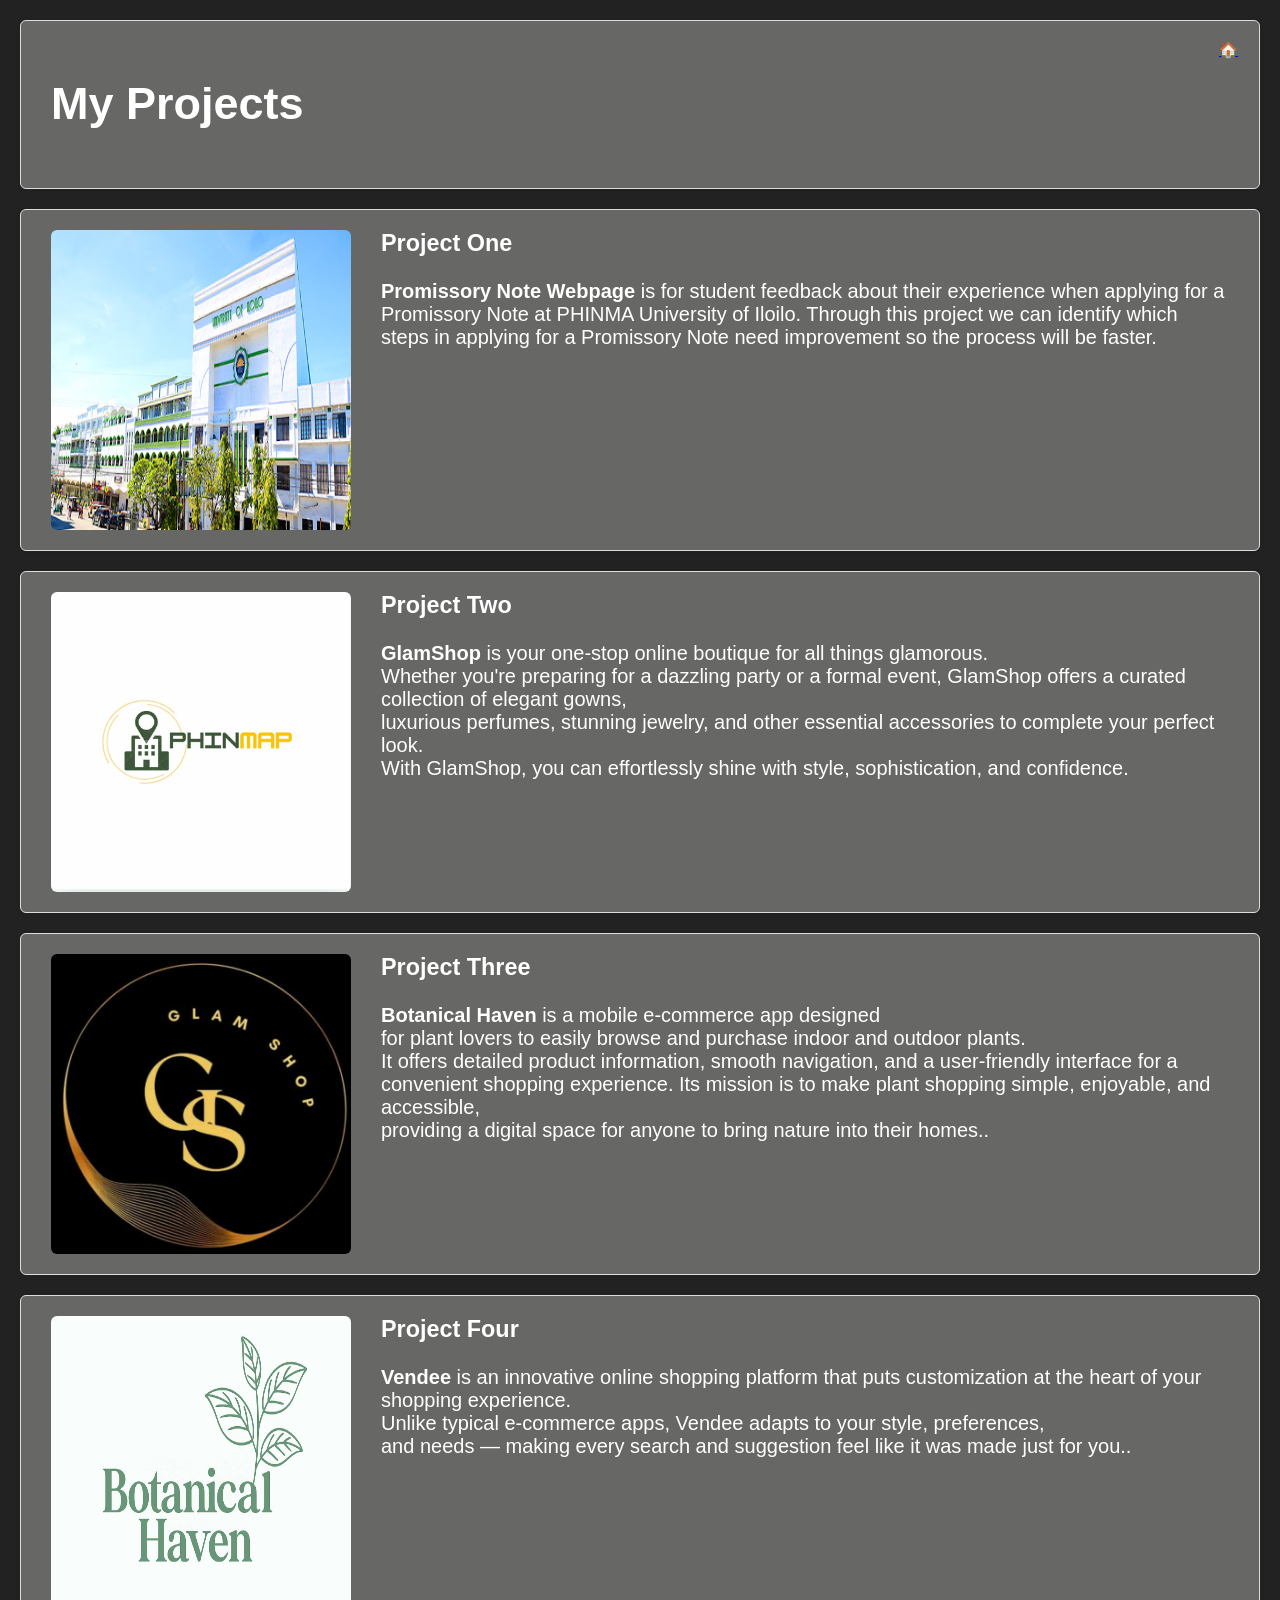
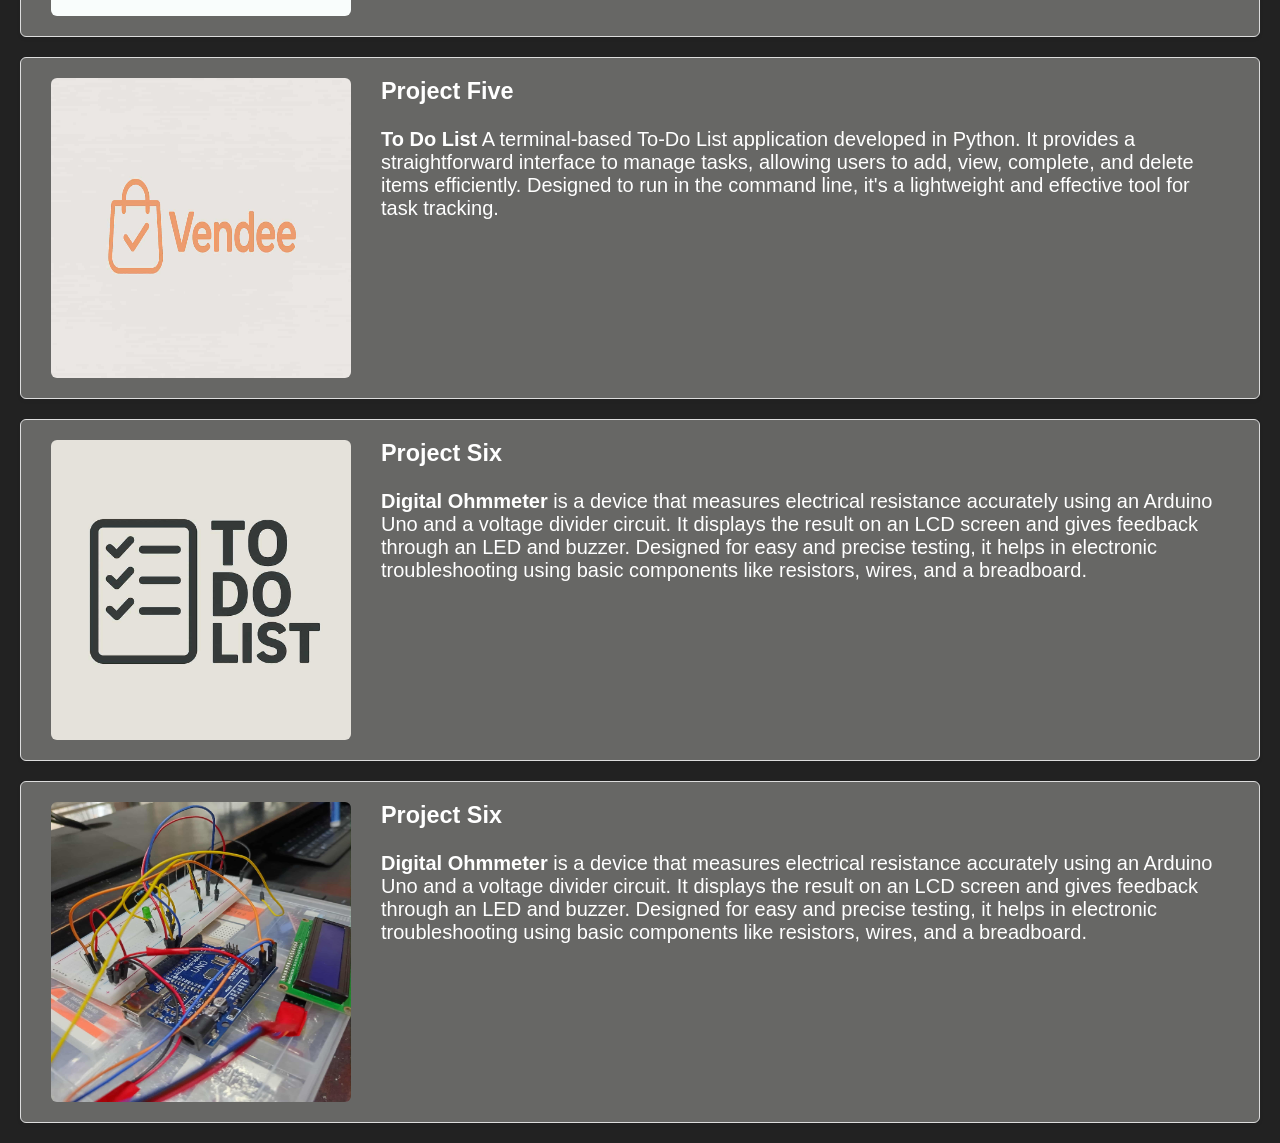
==== project.html @ 800e0fb3 "portfolio" ====
<!DOCTYPE html>
<html lang="en">
<head>
  <meta charset="UTF-8" >
  <meta name="viewport" content="width=device-width, initial-scale=1" >
  <title>My Projects</title>
  <style>
    body {
      font-family: Arial, sans-serif;
      margin: 20px;
      background-color: #222;
      color: #fff;
      font-size: 20px;
    }

    .head {
      font-size: 30px;
      margin-bottom: 30px;
      justify-content: center;
      text-align: center;
    }
    .head .button-container{
      padding-left: auto;
      margin-left: auto;
      font-size: 15px;
      text-align: right;
      width: 10px;
    }
    #projects > div {
      background-color: #676765;
      border: 1px solid #ddd;
      border-radius: 6px;
      padding: 20px 30px;
      margin: 20px 0;
      box-shadow: 0 2px 4px rgba(0,0,0,0.05);

      display: flex;
      align-items: flex-start;
      gap: 30px;
      flex-wrap: wrap;
    }

    .project-img {
      width: 300px;
      height: 300px;
      border-radius: 6px;
      flex-shrink: 0;
    }

    .project-content {
      flex: 1;
      min-width: 250px;
    }

    h3 {
      margin-top: 0;
      color: #fff;
    
    }

    @media (max-width: 700px) {
      #projects > div {
        flex-direction: column;
        padding: 20px;
      }

      .project-img {
        width: 100%;
        max-width: 400px;
        margin: 0 auto 15px auto;
      }

      .project-content {
        min-width: auto;
      }
    }
  </style>
</head>
<body>
  <section id="projects">
    <div class="head">
      <h2>My Projects</h2>
      <div class="button-container">
        <a href="index.html" class="home-button">🏠</a>
    </div>
    </div>

    <div class="project1">
      <img src="pics/Campus.jpg" alt="PHINMAP Project" class="project-img">
      <div class="project-content">
        <h3>Project One</h3>
        <p>
          <strong>Promissory Note Webpage</strong> is for student feedback about their experience when applying for a <br>
    Promissory Note at PHINMA University of Iloilo. Through this project we can identify
    which steps in applying for a Promissory Note need improvement so the process will be faster.
        </p>
      </div>
    </div>

    <div class="project2">
      <img src="pics/phinmap.jpg" alt="Glam Shop" class="project-img">
      <div class="project-content">
        <h3>Project Two</h3>
        <p>
          <strong>GlamShop</strong> is your one-stop online boutique for all things glamorous. <br>Whether you're preparing for a dazzling party or a formal event, GlamShop offers a curated collection of elegant gowns,
          <br> luxurious perfumes, stunning jewelry, and other essential accessories to complete your perfect look.
          <br>With GlamShop, you can effortlessly shine with style, sophistication, and confidence.
        </p>
      </div>
    </div>

    <div class="project3">
      <img src="pics/glam.jpg" alt="Botanical Haven" class="project-img">
      <div class="project-content">
        <h3>Project Three</h3>
        <p>
          <strong>Botanical Haven</strong> is a mobile e-commerce app designed<br> for plant lovers to easily browse and purchase indoor and outdoor plants.
          <br> It offers detailed product information, smooth navigation, and a user-friendly interface for a convenient shopping experience.
          Its mission is to make plant shopping simple, enjoyable, and accessible, <br>providing a digital space for anyone to bring nature into their homes..
        </p>
      </div>
    </div>

    <div class="project4">
      <img src="pics/botanical.jpg" alt="Vendee" class="project-img">
      <div class="project-content">
        <h3>Project Four</h3>
        <p>
          <strong>Vendee</strong> is an innovative online shopping platform that puts customization at the heart of your shopping experience.
          <br> Unlike typical e-commerce apps, Vendee adapts to your style, preferences,
          <br> and needs — making every search and suggestion feel like it was made just for you..
        </p>
      </div>
    </div>

     <div class="project5">
      <img src="pics/vendee.jpg" alt="ToDoList" class="project-img">
      <div class="project-content">
        <h3>Project Five</h3>
        <p>
          <strong>To Do List</strong> A terminal-based To-Do List application developed in Python.
           It provides a straightforward interface to manage tasks, allowing users to add, view, complete, and delete items efficiently.
           Designed to run in the command line, it's a lightweight and effective tool for task tracking.
        </p>
      </div>
    </div>

    <div class="project6">
      <img src="pics/todolist.jpg" alt="Arduino" class="project-img">
      <div class="project-content">
        <h3>Project Six</h3>
        <p>
          <strong>Digital Ohmmeter</strong> is a device that measures electrical resistance accurately using an Arduino Uno and a voltage divider circuit.
          It displays the result on an LCD screen and gives feedback through an LED and buzzer.
          Designed for easy and precise testing, it helps in electronic troubleshooting using basic components like resistors, wires, and a breadboard.
        </p>
      </div>
    </div>

    <div class="project7">
      <img src="pics/arduino.jpg" alt="Arduino" class="project-img">
      <div class="project-content">
        <h3>Project Six</h3>
        <p>
          <strong>Digital Ohmmeter</strong> is a device that measures electrical resistance accurately using an Arduino Uno and a voltage divider circuit.
          It displays the result on an LCD screen and gives feedback through an LED and buzzer.
          Designed for easy and precise testing, it helps in electronic troubleshooting using basic components like resistors, wires, and a breadboard.
        </p>
      </div>
    </div>

  </section>
</body>
</html>
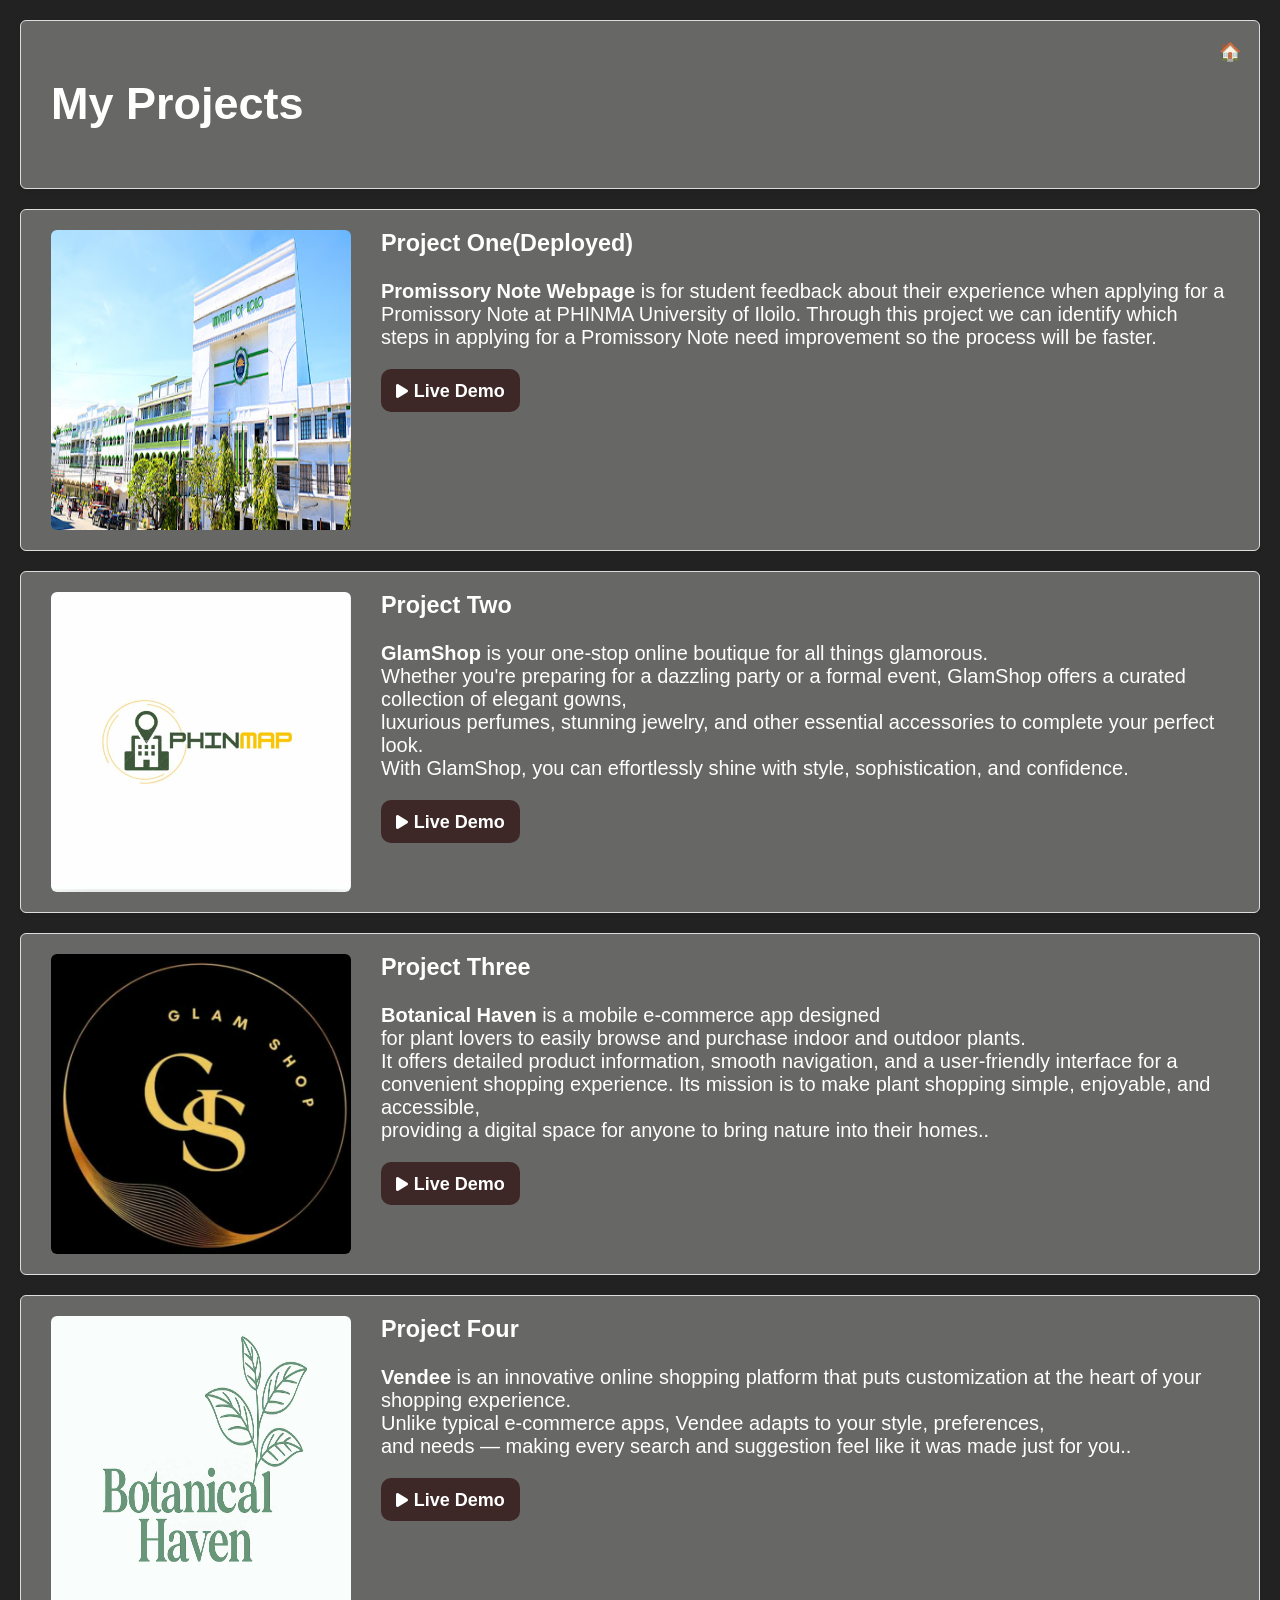
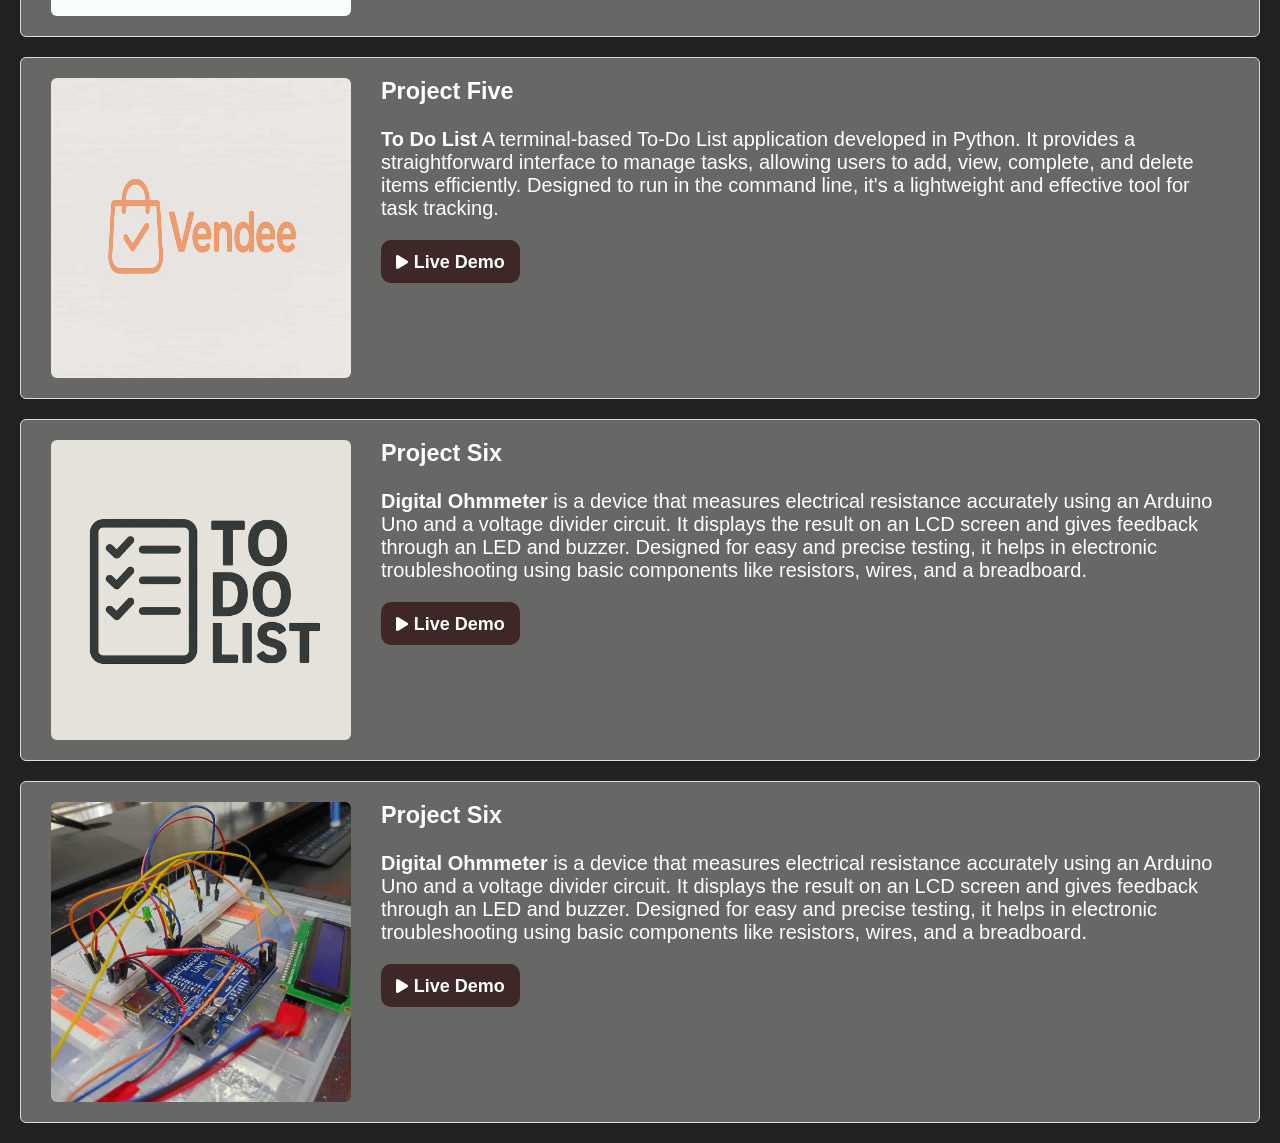
==== commit 4a22b80c: "link update" ====
--- a/project.html
+++ b/project.html
@@ -3,6 +3,7 @@
 <head>
   <meta charset="UTF-8" >
   <meta name="viewport" content="width=device-width, initial-scale=1" >
+  <link rel="stylesheet" href="https://cdnjs.cloudflare.com/ajax/libs/font-awesome/6.5.0/css/all.min.css">
   <title>My Projects</title>
   <style>
     body {
@@ -51,6 +52,30 @@
       flex: 1;
       min-width: 250px;
     }
+    .project-links{
+    text-decoration: none;
+    background-color: rgb(61, 39, 39);
+    color: white;
+    width: 129px;
+    height: auto;
+    border-radius: 10px;
+    padding: 10px 5px;
+    text-align: center;
+    cursor: pointer;
+    
+}
+i{
+    font-size: 16px;
+}
+a{
+    text-decoration: none;
+    color: white;
+    font-size: 18px;
+    font-weight: bold;
+}
+.project-links:hover{
+    background-color: rgb(174, 147, 147);
+}
 
     h3 {
       margin-top: 0;
@@ -88,12 +113,16 @@
     <div class="project1">
       <img src="pics/Campus.jpg" alt="PHINMAP Project" class="project-img">
       <div class="project-content">
-        <h3>Project One</h3>
+        <h3>Project One(Deployed)</h3>
         <p>
           <strong>Promissory Note Webpage</strong> is for student feedback about their experience when applying for a <br>
     Promissory Note at PHINMA University of Iloilo. Through this project we can identify
     which steps in applying for a Promissory Note need improvement so the process will be faster.
         </p>
+        <div class="project-links">
+            <i class="fa-solid fa-play"></i>
+            <a href="https://promissory-survey-production-87c6.up.railway.app/">Live Demo</a>
+        </div>
       </div>
     </div>
 
@@ -106,6 +135,10 @@
           <br> luxurious perfumes, stunning jewelry, and other essential accessories to complete your perfect look.
           <br>With GlamShop, you can effortlessly shine with style, sophistication, and confidence.
         </p>
+        <div class="project-links">
+            <i class="fa-solid fa-play"></i>
+            <a href="">Live Demo</a>
+        </div>
       </div>
     </div>
 
@@ -118,6 +151,10 @@
           <br> It offers detailed product information, smooth navigation, and a user-friendly interface for a convenient shopping experience.
           Its mission is to make plant shopping simple, enjoyable, and accessible, <br>providing a digital space for anyone to bring nature into their homes..
         </p>
+        <div class="project-links">
+            <i class="fa-solid fa-play"></i>
+            <a href="">Live Demo</a>
+        </div>
       </div>
     </div>
 
@@ -130,6 +167,10 @@
           <br> Unlike typical e-commerce apps, Vendee adapts to your style, preferences,
           <br> and needs — making every search and suggestion feel like it was made just for you..
         </p>
+        <div class="project-links">
+            <i class="fa-solid fa-play"></i>
+            <a href="">Live Demo</a>
+        </div>
       </div>
     </div>
 
@@ -142,6 +183,10 @@
            It provides a straightforward interface to manage tasks, allowing users to add, view, complete, and delete items efficiently.
            Designed to run in the command line, it's a lightweight and effective tool for task tracking.
         </p>
+        <div class="project-links">
+            <i class="fa-solid fa-play"></i>
+            <a href="">Live Demo</a>
+        </div>
       </div>
     </div>
 
@@ -154,6 +199,10 @@
           It displays the result on an LCD screen and gives feedback through an LED and buzzer.
           Designed for easy and precise testing, it helps in electronic troubleshooting using basic components like resistors, wires, and a breadboard.
         </p>
+        <div class="project-links">
+            <i class="fa-solid fa-play"></i>
+            <a href="">Live Demo</a>
+        </div>
       </div>
     </div>
 
@@ -166,6 +215,10 @@
           It displays the result on an LCD screen and gives feedback through an LED and buzzer.
           Designed for easy and precise testing, it helps in electronic troubleshooting using basic components like resistors, wires, and a breadboard.
         </p>
+        <div class="project-links">
+            <i class="fa-solid fa-play"></i>
+            <a href="">Live Demo</a>
+        </div>
       </div>
     </div>
 
